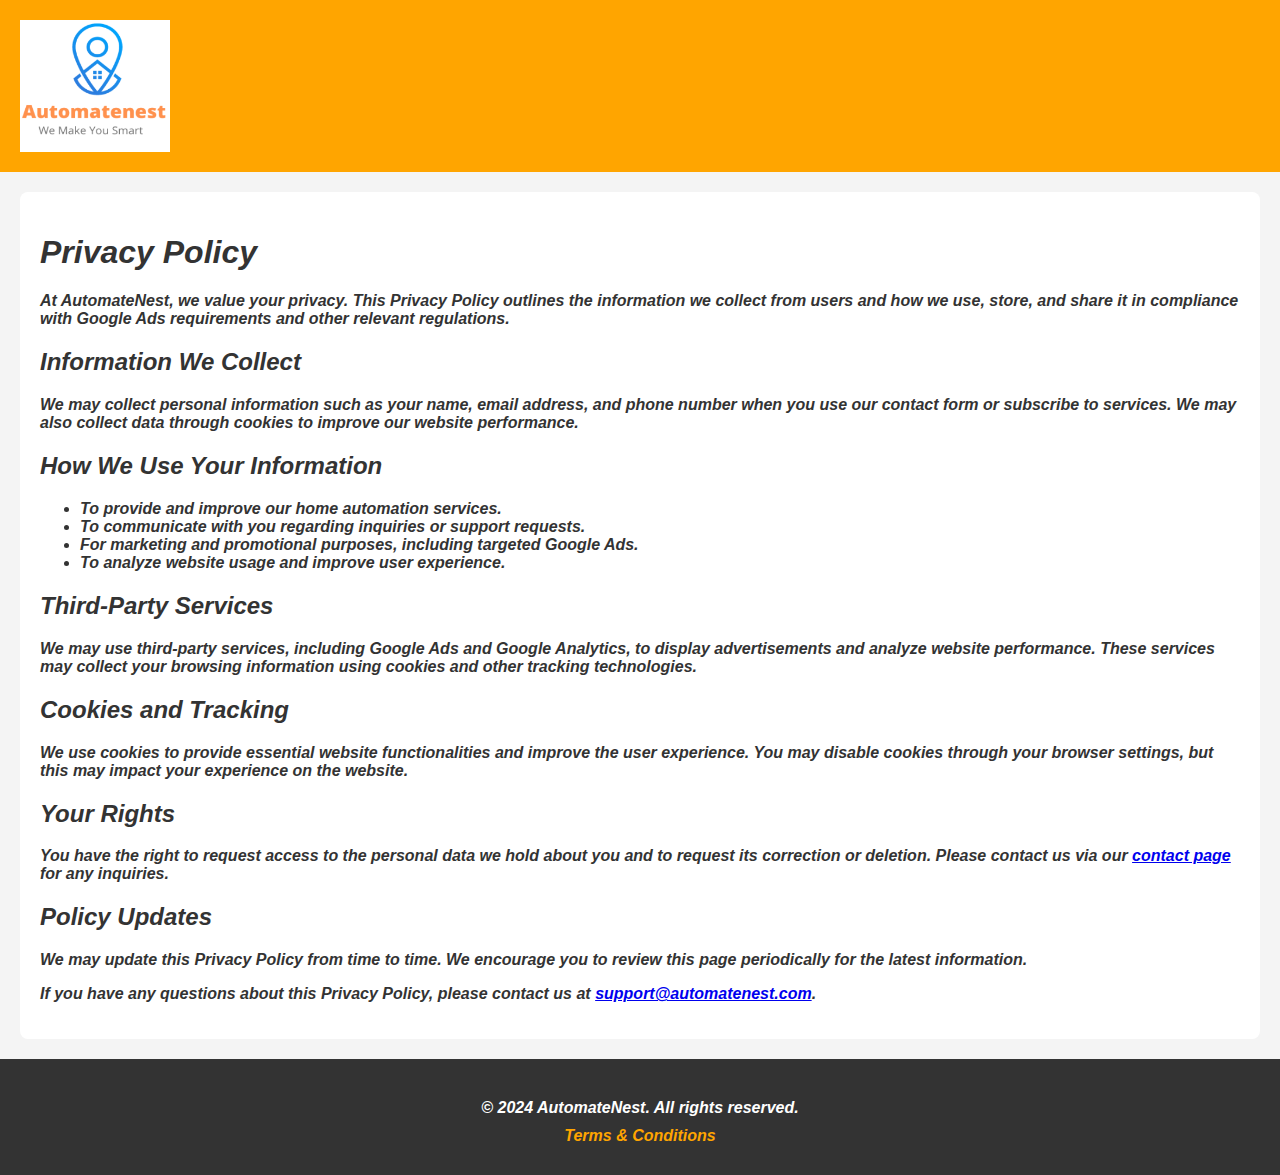
==== privacy-policy.html @ 7a1057d9 "Add files via upload" ====
<!DOCTYPE html>
<html lang="en">
<head>
    <meta charset="UTF-8">
    <meta name="viewport" content="width=device-width, initial-scale=1.0">
    <meta name="description" content="Privacy Policy for AutomateNest">
    <title>Privacy Policy | AutomateNest</title>
    <link rel="stylesheet" href="styles.css">
</head>
<body>
    <header>
        <div class="logo">
            <img src="assets/logo.png" alt="AutomateNest Logo">
        </div>
    </header>

    <section class="policy-content">
        <h1>Privacy Policy</h1>
        <p>At AutomateNest, we value your privacy. This Privacy Policy outlines the information we collect from users and how we use, store, and share it in compliance with Google Ads requirements and other relevant regulations.</p>

        <h2>Information We Collect</h2>
        <p>We may collect personal information such as your name, email address, and phone number when you use our contact form or subscribe to services. We may also collect data through cookies to improve our website performance.</p>

        <h2>How We Use Your Information</h2>
        <ul>
            <li>To provide and improve our home automation services.</li>
            <li>To communicate with you regarding inquiries or support requests.</li>
            <li>For marketing and promotional purposes, including targeted Google Ads.</li>
            <li>To analyze website usage and improve user experience.</li>
        </ul>

        <h2>Third-Party Services</h2>
        <p>We may use third-party services, including Google Ads and Google Analytics, to display advertisements and analyze website performance. These services may collect your browsing information using cookies and other tracking technologies.</p>

        <h2>Cookies and Tracking</h2>
        <p>We use cookies to provide essential website functionalities and improve the user experience. You may disable cookies through your browser settings, but this may impact your experience on the website.</p>

        <h2>Your Rights</h2>
        <p>You have the right to request access to the personal data we hold about you and to request its correction or deletion. Please contact us via our <a href="contact.html">contact page</a> for any inquiries.</p>

        <h2>Policy Updates</h2>
        <p>We may update this Privacy Policy from time to time. We encourage you to review this page periodically for the latest information.</p>

        <p>If you have any questions about this Privacy Policy, please contact us at <a href="mailto:support@automatenest.com">support@automatenest.com</a>.</p>
    </section>

    <footer>
        <p>&copy; 2024 AutomateNest. All rights reserved.</p>
        <a href="terms.html">Terms & Conditions</a>
    </footer>
</body>
</html>
---- styles.css ----
/* General Styles */
body {
    font-family: 'Roboto', sans-serif;
    margin: 0;
    padding: 0;
    background-color: #f4f4f4;
    color: #333;
    font-weight: 700; /* Make text bold */
    font-style: italic; /* Make text cursive (italic) */
}

/* Make headings bold and cursive */
h1, h2, h3 {
    font-weight: 700; /* Bold font for headings */
    font-style: italic; /* Cursive font for headings */
}

/* Make paragraph and other text bold and cursive */
p, ul, li, a, form label, input, textarea, button {
    font-weight: 700; /* Bold text */
    font-style: italic; /* Cursive text */
}

nav ul li a {
    font-weight: 700; /* Bold font for navigation */
    font-style: italic; /* Cursive navigation links */
}

/* Pricing Table specific styling */
.pricing-table .plan h3 {
    font-weight: 700; /* Bold pricing titles */
    font-style: italic; /* Cursive pricing titles */
}

/* Testimonials text bold and cursive */
.testimonials blockquote {
    font-weight: 700; /* Bold text for testimonials */
    font-style: italic; /* Cursive testimonials */
}

.testimonials cite {
    font-weight: 700; /* Bold font for testimonial citations */
    font-style: italic; /* Cursive testimonial citations */
}

/* Footer bold and cursive */
footer p, footer a {
    font-weight: 700; /* Bold footer text and links */
    font-style: italic; /* Cursive footer text and links */
}
/* Main Layout */
body {
    display: flex;
    flex-direction: column;
    min-height: 100vh;
}

/* Flexbox for header */
header {
    display: flex;
    justify-content: space-between;
    align-items: center;
    padding: 10px 20px;
    background-color: #FFA500;
}

/* Footer Layout */
footer {
    display: flex;
    flex-direction: column;
    align-items: center;
    padding: 20px;
    background-color: #333;
    color: #fff;
}

.footer-content, .footer-contact, .footer-map {
    width: 100%;
    margin-bottom: 20px;
}

.footer-content ul {
    display: flex;
    justify-content: center;
    flex-wrap: wrap;
}
/* Mobile First: Default Styles (for small screens) */

/* Media Queries for Tablets (768px and above) */
@media screen and (min-width: 768px) {
    header {
        padding: 20px;
    }

    .footer-content ul {
        justify-content: space-between;
    }

    .footer-map iframe {
        width: 80%;
        height: 400px;
    }
}

/* Media Queries for Desktops (1024px and above) */
@media screen and (min-width: 1024px) {
    header {
        padding: 20px 50px;
    }

    .footer-content, .footer-contact, .footer-map {
        max-width: 1200px;
        margin: 0 auto;
    }

    .footer-map iframe {
        width: 100%;
        height: 400px;
    }
}
/* Basic Navigation Styles */
nav ul {
    list-style: none;
    display: flex;
    flex-direction: row;
    padding: 0;
}

nav ul li {
    margin-right: 20px;
}

nav ul li a {
    text-decoration: none;
    font-weight: 700;
    color: white;
}

/* Mobile Navigation (hamburger menu) */
@media screen and (max-width: 768px) {
    nav ul {
        flex-direction: column;
        display: none;
    }

    nav ul.active {
        display: flex;
    }

    .hamburger {
        display: block;
        cursor: pointer;
        font-size: 24px;
        color: white;
    }
}
img, iframe {
    max-width: 100%;
    height: auto;
    display: block;
}



/* Header Styles */
header {
    background-color: #FFA500; /* Light orange color */
    padding: 20px;
    text-align: center;
}

header .logo img {
    max-width: 150px; /* Adjust logo size if needed */
}


nav ul {
    list-style: none;
    padding: 0;
    display: flex;
    justify-content: center;
}

nav ul li {
    margin: 0 15px;
}

nav ul li a {
    color: white;
    text-decoration: none;
    font-weight: bold;
}

section {
    padding: 20px;
    margin: 20px;
    background-color: white;
    border-radius: 8px;
}

.about, .services, .pricing, .testimonials, .gallery, .contact {
    max-width: 1000px;
    margin: 0 auto;
}

/* Pricing Table */
.pricing-table {
    display: flex;
    justify-content: space-around;
}

.plan {
    background-color: #eee;
    padding: 20px;
    border-radius: 8px;
    text-align: center;
}

.plan h3 {
    margin-top: 0;
}

.plan ul {
    list-style: none;
    padding: 0;
}

/* Testimonials */
.testimonials blockquote {
    font-style: italic;
    border-left: 5px solid #4CAF50;
    margin: 20px;
    padding-left: 10px;
}

.testimonials cite {
    display: block;
    margin-top: 10px;
    font-style: normal;
}

/* Gallery */
.gallery-grid {
    display: grid;
    grid-template-columns: repeat(3, 1fr);
    gap: 10px;
}

.gallery-grid img {
    width: 100%;
    border-radius: 8px;
}

/* Contact Form */
form {
    display: flex;
    flex-direction: column;
}

form label {
    margin: 5px 0;
}

form input, form textarea {
    padding: 10px;
    margin-bottom: 10px;
    border: 1px solid #ccc;
    border-radius: 4px;
}

form button {
    padding: 10px;
    background-color: #FFA500;
    color: white;
    border: none;
    border-radius: 4px;
    cursor: pointer;
}

form button:hover {
    background-color: #FFA500;
}

/* Footer Styles */
footer {
    background-color: #333;
    color: #fff;
    padding: 30px;
    text-align: center;
}

footer a {
    color: #FFA500; /* Match the header's orange color */
    text-decoration: none;
    font-weight: 700;
}

.footer-content ul {
    list-style-type: none;
    padding: 0;
}

.footer-content ul li {
    display: inline;
    margin-right: 15px;
}

.footer-contact {
    margin: 20px 0;
}

.footer-map {
    margin: 20px 0;
}

.footer-map h3 {
    margin-bottom: 10px;
    font-weight: bold;
}

.footer-legal {
    margin-top: 20px;
}

.footer-legal a {
    margin-right: 15px;
}

footer p {
    font-weight: 700;
    font-style: italic;
    margin: 10px 0;
}
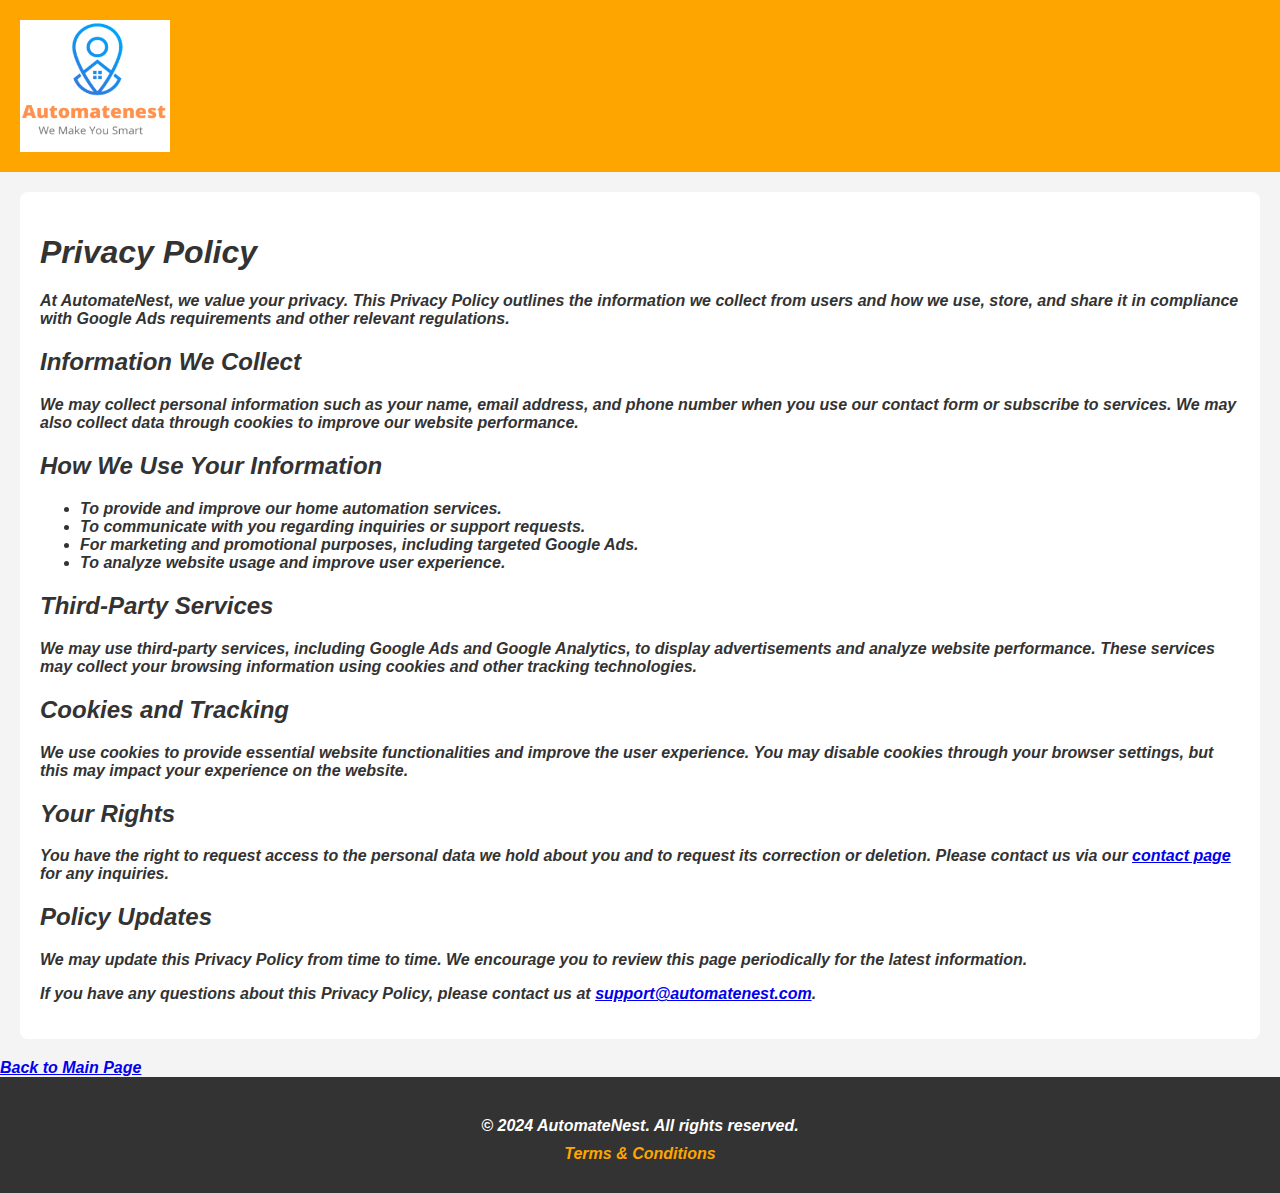
==== commit 56cd6b99: "Update privacy-policy.html" ====
--- a/privacy-policy.html
+++ b/privacy-policy.html
@@ -43,6 +43,9 @@
 
         <p>If you have any questions about this Privacy Policy, please contact us at <a href="mailto:support@automatenest.com">support@automatenest.com</a>.</p>
     </section>
+    <!-- Button to navigate back to the main page -->
+<a href="index.html" class="back-button">Back to Main Page</a>
+
 
     <footer>
         <p>&copy; 2024 AutomateNest. All rights reserved.</p>
